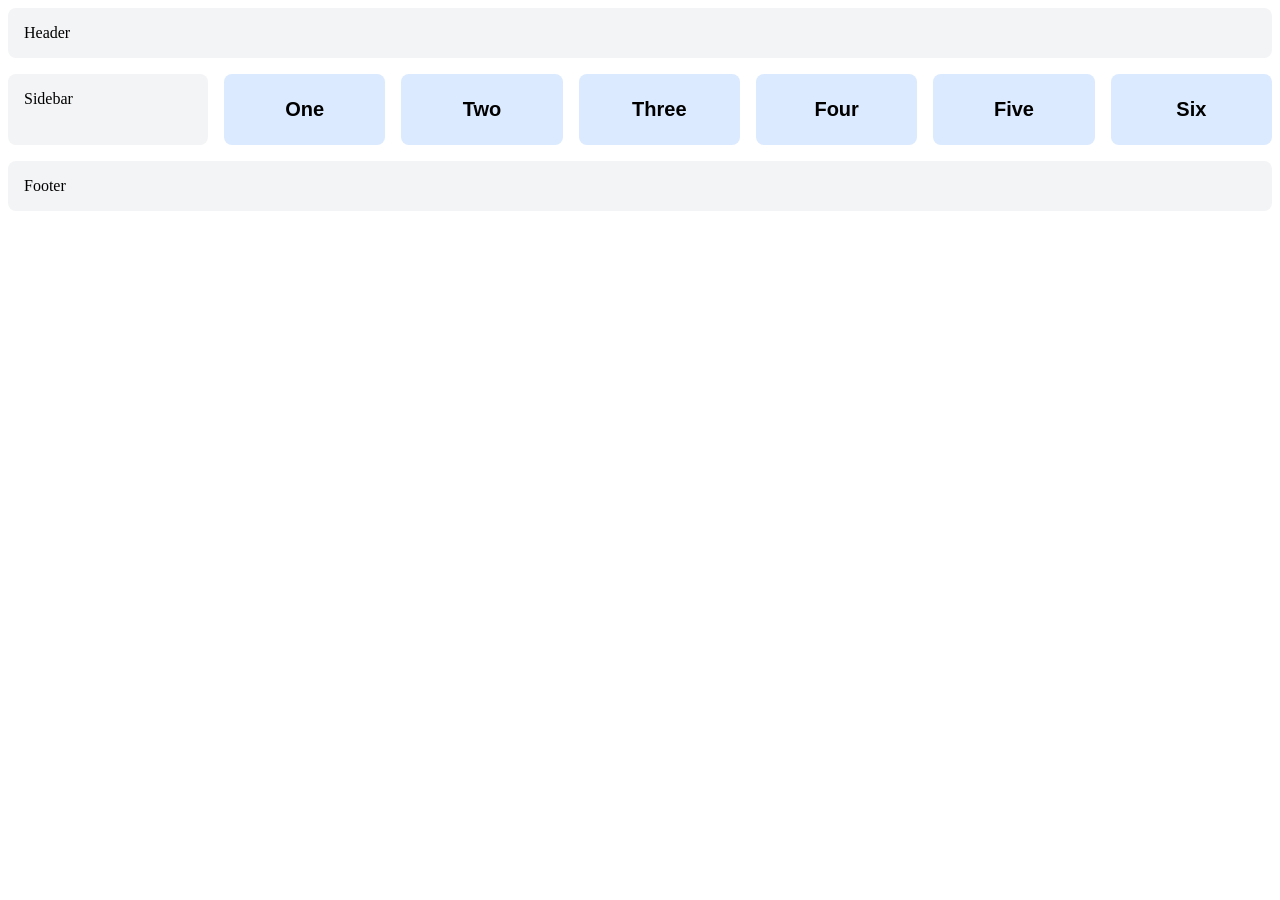
==== index.html @ 9608bf7c "added names of areas" ====
<!DOCTYPE html>
<html lang="en">
<head>
  <meta charset="UTF-8">
  <meta name="viewport" content="width=device-width, initial-scale=1.0">
  <title>CSS Grid</title>
  <style>
    .layout {
      display: grid;
      grid-template-columns: 200px 1fr;
      grid-template-areas:
        "head head"
        "side main"
        "foot foot";
      gap: 16px;
    }

    .head {
      grid-area: head;
    }

    .side {
      grid-area: side;
    }

    .grid {
      grid-area: main;
      display: grid;
      grid-template-columns: repeat(auto-fit, minmax(150px, 1fr));
      gap: 16px;
    }

    .foot {
      grid-area: foot;
    }

    .grid-item {
      padding: 24px;
      background: #dbeafe;
      border-radius: 8px;
      text-align: center;
      font: 600 1.25rem sans-serif;
    }

    .head,
    .side,
    .foot {
      padding: 16px;
      background: #f3f4f6;
      border-radius: 8px;
    }

    @media (max-width: 600px) {
      .layout {
        grid-template-columns: 1fr;
        grid-template-areas:
          "head"
          "side"
          "main"
          "foot";
      }
    }
  </style>
</head>
<body>
  <div class="layout">
    <header class="head">Header</header>
    <aside class="side">Sidebar</aside>
    <main class="grid">
      <div class="grid-item">One</div>
      <div class="grid-item">Two</div>
      <div class="grid-item">Three</div>
      <div class="grid-item">Four</div>
      <div class="grid-item">Five</div>
      <div class="grid-item">Six</div>
    </main>
    <footer class="foot">Footer</footer>
  </div>
</body>
</html>
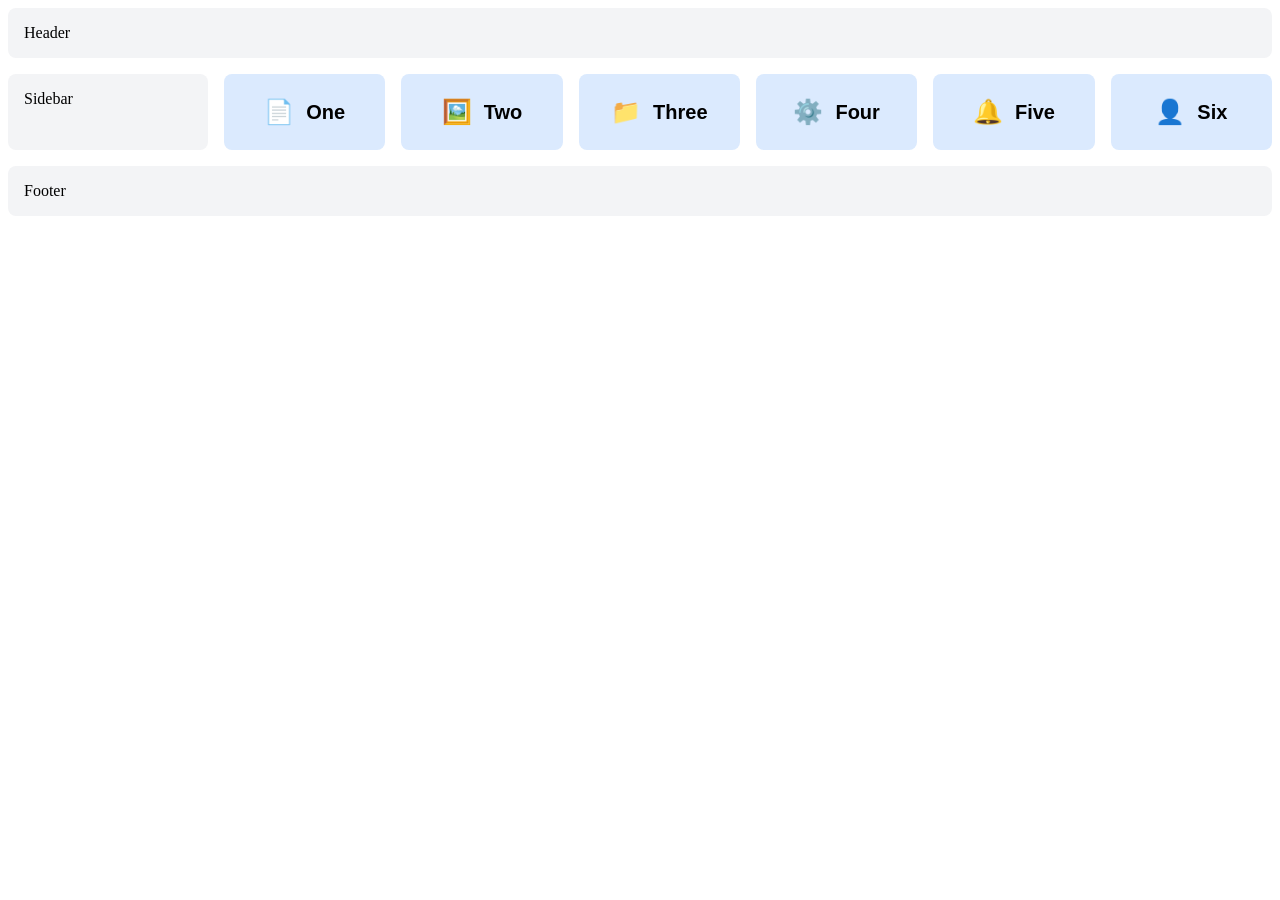
==== commit be2e22f0: "added flexbox  icon" ====
--- a/index.html
+++ b/index.html
@@ -35,11 +35,18 @@
     }
 
     .grid-item {
+      display: flex;
+      align-items: center;
+      justify-content: center;
+      gap: 12px;
       padding: 24px;
       background: #dbeafe;
       border-radius: 8px;
-      text-align: center;
       font: 600 1.25rem sans-serif;
+    }
+
+    .grid-icon {
+      font-size: 1.5rem;
     }
 
     .head,
@@ -67,12 +74,12 @@
     <header class="head">Header</header>
     <aside class="side">Sidebar</aside>
     <main class="grid">
-      <div class="grid-item">One</div>
-      <div class="grid-item">Two</div>
-      <div class="grid-item">Three</div>
-      <div class="grid-item">Four</div>
-      <div class="grid-item">Five</div>
-      <div class="grid-item">Six</div>
+      <div class="grid-item"><span class="grid-icon" aria-hidden="true">📄</span><span>One</span></div>
+      <div class="grid-item"><span class="grid-icon" aria-hidden="true">🖼️</span><span>Two</span></div>
+      <div class="grid-item"><span class="grid-icon" aria-hidden="true">📁</span><span>Three</span></div>
+      <div class="grid-item"><span class="grid-icon" aria-hidden="true">⚙️</span><span>Four</span></div>
+      <div class="grid-item"><span class="grid-icon" aria-hidden="true">🔔</span><span>Five</span></div>
+      <div class="grid-item"><span class="grid-icon" aria-hidden="true">👤</span><span>Six</span></div>
     </main>
     <footer class="foot">Footer</footer>
   </div>
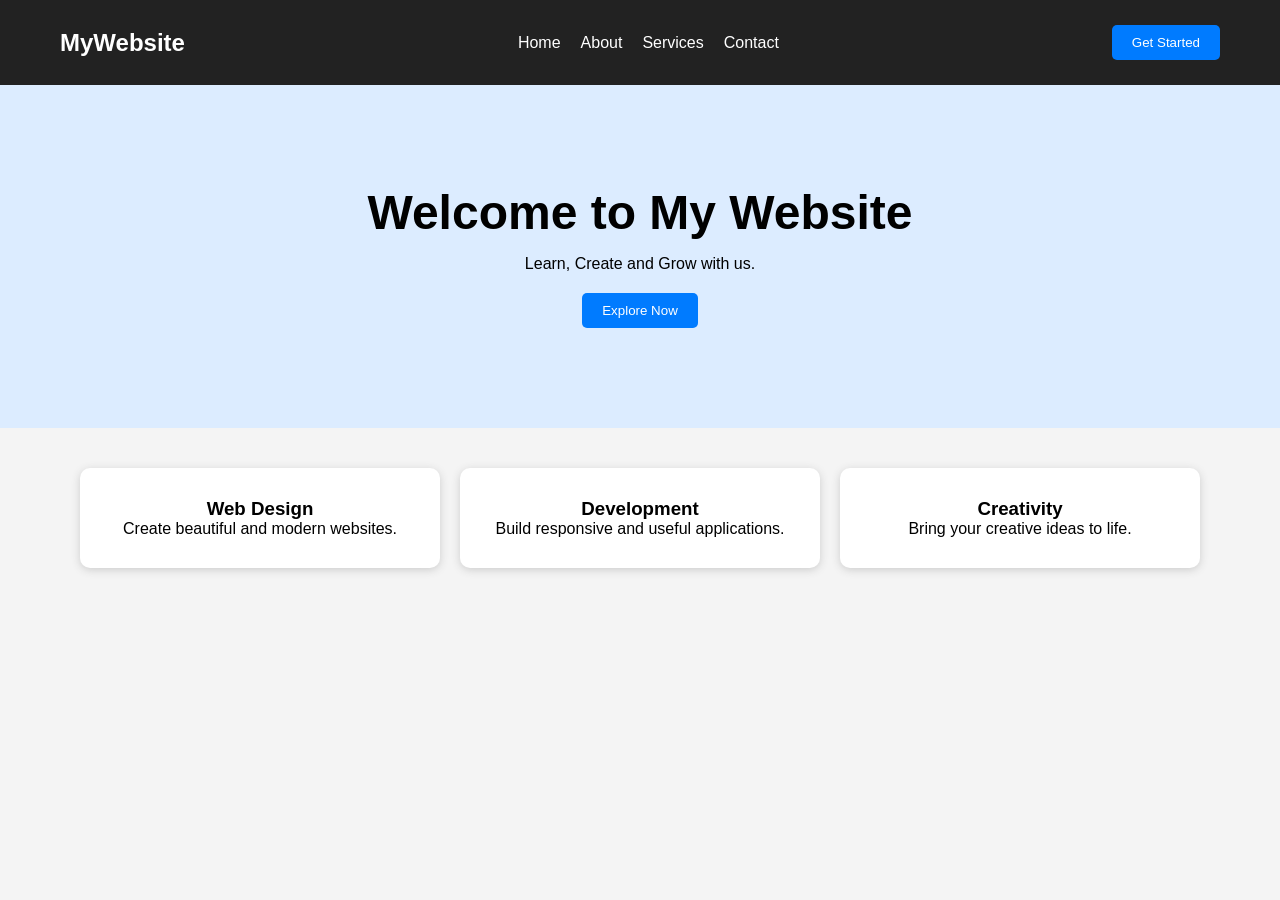
==== commit eeed70bc: "added layout" ====
--- a/index.html
+++ b/index.html
@@ -1,87 +1,49 @@
+
 <!DOCTYPE html>
 <html lang="en">
 <head>
-  <meta charset="UTF-8">
-  <meta name="viewport" content="width=device-width, initial-scale=1.0">
-  <title>CSS Grid</title>
-  <style>
-    .layout {
-      display: grid;
-      grid-template-columns: 200px 1fr;
-      grid-template-areas:
-        "head head"
-        "side main"
-        "foot foot";
-      gap: 16px;
-    }
-
-    .head {
-      grid-area: head;
-    }
-
-    .side {
-      grid-area: side;
-    }
-
-    .grid {
-      grid-area: main;
-      display: grid;
-      grid-template-columns: repeat(auto-fit, minmax(150px, 1fr));
-      gap: 16px;
-    }
-
-    .foot {
-      grid-area: foot;
-    }
-
-    .grid-item {
-      display: flex;
-      align-items: center;
-      justify-content: center;
-      gap: 12px;
-      padding: 24px;
-      background: #dbeafe;
-      border-radius: 8px;
-      font: 600 1.25rem sans-serif;
-    }
-
-    .grid-icon {
-      font-size: 1.5rem;
-    }
-
-    .head,
-    .side,
-    .foot {
-      padding: 16px;
-      background: #f3f4f6;
-      border-radius: 8px;
-    }
-
-    @media (max-width: 600px) {
-      .layout {
-        grid-template-columns: 1fr;
-        grid-template-areas:
-          "head"
-          "side"
-          "main"
-          "foot";
-      }
-    }
-  </style>
+    <meta charset="UTF-8">
+    <meta name="viewport" content="width=device-width, initial-scale=1.0">
+    <title>Responsive Landing Page</title>
+    <link rel="stylesheet" href="style.css">
 </head>
 <body>
-  <div class="layout">
-    <header class="head">Header</header>
-    <aside class="side">Sidebar</aside>
-    <main class="grid">
-      <div class="grid-item"><span class="grid-icon" aria-hidden="true">📄</span><span>One</span></div>
-      <div class="grid-item"><span class="grid-icon" aria-hidden="true">🖼️</span><span>Two</span></div>
-      <div class="grid-item"><span class="grid-icon" aria-hidden="true">📁</span><span>Three</span></div>
-      <div class="grid-item"><span class="grid-icon" aria-hidden="true">⚙️</span><span>Four</span></div>
-      <div class="grid-item"><span class="grid-icon" aria-hidden="true">🔔</span><span>Five</span></div>
-      <div class="grid-item"><span class="grid-icon" aria-hidden="true">👤</span><span>Six</span></div>
-    </main>
-    <footer class="foot">Footer</footer>
-  </div>
+
+    <header>
+        <nav class="navbar">
+            <h2 class="logo">MyWebsite</h2>
+            <div class="links">
+                <a href="#">Home</a>
+                <a href="#">About</a>
+                <a href="#">Services</a>
+                <a href="#">Contact</a>
+            </div>
+            <button>Get Started</button>
+        </nav>
+    </header>
+
+    <section class="hero">
+        <h1>Welcome to My Website</h1>
+        <p>Learn, Create and Grow with us.</p>
+        <button>Explore Now</button>
+    </section>
+
+    <section class="cards">
+        <div class="card">
+            <h3>Web Design</h3>
+            <p>Create beautiful and modern websites.</p>
+        </div>
+
+        <div class="card">
+            <h3>Development</h3>
+            <p>Build responsive and useful applications.</p>
+        </div>
+
+        <div class="card">
+            <h3>Creativity</h3>
+            <p>Bring your creative ideas to life.</p>
+        </div>
+    </section>
+
 </body>
-</html>+</html>
--- a/style.css
+++ b/style.css
@@ -0,0 +1,120 @@
+* {
+    margin: 0;
+    padding: 0;
+    box-sizing: border-box;
+}
+
+body {
+    font-family: Arial, sans-serif;
+    background: #f4f4f4;
+}
+
+.navbar {
+    display: flex;
+    flex-direction: column;
+    align-items: center;
+    gap: 15px;
+    padding: 20px;
+    background: #222;
+    color: white;
+}
+
+.links {
+    display: flex;
+    flex-direction: column;
+    gap: 12px;
+}
+
+.links a {
+    color: white;
+    text-decoration: none;
+}
+
+button {
+    padding: 10px 20px;
+    background: #007bff;
+    color: white;
+    border: none;
+    border-radius: 5px;
+}
+
+.hero {
+    text-align: center;
+    padding: 50px 20px;
+    background: #dcecff;
+}
+
+.hero h1 {
+    font-size: 28px;
+    margin-bottom: 15px;
+}
+
+.hero p {
+    margin-bottom: 20px;
+}
+
+.cards {
+    display: flex;
+    flex-direction: column;
+    gap: 20px;
+    padding: 20px;
+}
+
+.card {
+    background: white;
+    padding: 30px;
+    text-align: center;
+    border-radius: 10px;
+    box-shadow: 0 2px 8px #ccc;
+}
+
+@media (min-width: 768px) {
+
+    .navbar {
+        flex-direction: row;
+        justify-content: space-between;
+    }
+
+    .links {
+        flex-direction: row;
+        gap: 20px;
+    }
+
+    .hero h1 {
+        font-size: 36px;
+    }
+
+    .cards {
+        flex-direction: row;
+        flex-wrap: wrap;
+    }
+
+    .card {
+        flex: 1 1 200px;
+    }
+}
+
+@media (min-width: 1024px) {
+
+    .navbar {
+        padding: 25px 60px;
+    }
+
+    .hero {
+        padding: 100px 30px;
+    }
+
+    .hero h1 {
+        font-size: 48px;
+    }
+
+    .cards {
+        max-width: 1200px;
+        margin: auto;
+        padding: 40px;
+    }
+
+    .card {
+        flex: 1;
+    }
+}
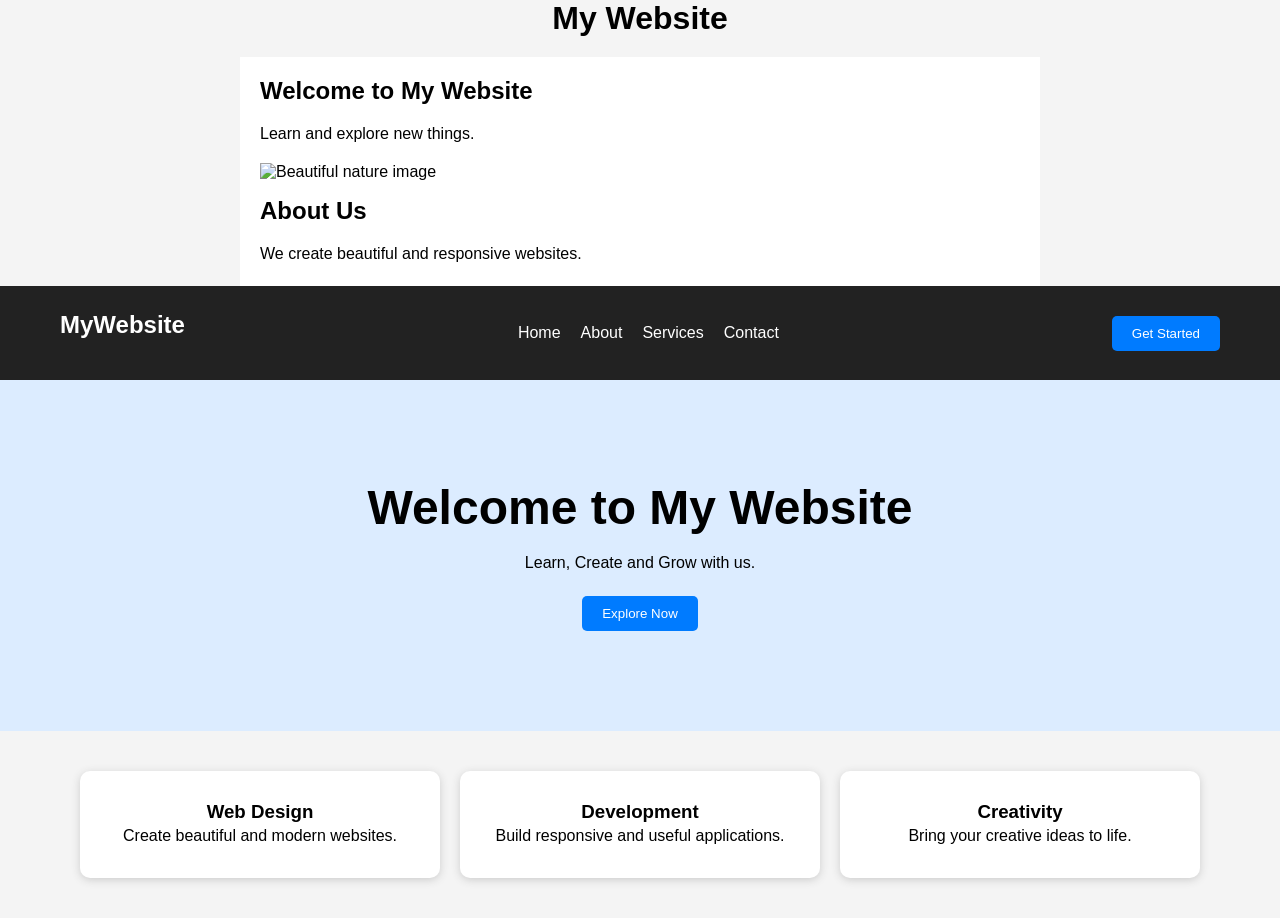
==== commit 405f99bb: "Make images responsive using rem units" ====
--- a/index.html
+++ b/index.html
@@ -8,6 +8,20 @@
     <link rel="stylesheet" href="style.css">
 </head>
 <body>
+
+    <h1>My Website</h1>
+
+    <div class="container">
+        <h2>Welcome to My Website</h2>
+        <p>Learn and explore new things.</p>
+
+        <img src="https://picsum.photos/600/300"
+             alt="Beautiful nature image">
+
+        <h2>About Us</h2>
+        <p>We create beautiful and responsive websites.</p>
+    </div>
+
 
     <header>
         <nav class="navbar">
--- a/style.css
+++ b/style.css
@@ -7,6 +7,36 @@
 body {
     font-family: Arial, sans-serif;
     background: #f4f4f4;
+}
+
+h1 {
+    font-size: 2rem;
+    text-align: center;
+    margin-bottom: 1.25rem;
+}
+
+h2 {
+    font-size: 1.5rem;
+    margin-bottom: 1rem;
+}
+
+.container {
+    max-width: 50rem;
+    margin: auto;
+    padding: 1.25rem;
+    background: white;
+}
+
+img {
+    max-width: 100%;
+    height: auto;
+    display: block;
+    margin: 1rem auto;
+}
+
+p {
+    font-size: 1rem;
+    line-height: 1.6;
 }
 
 .navbar {
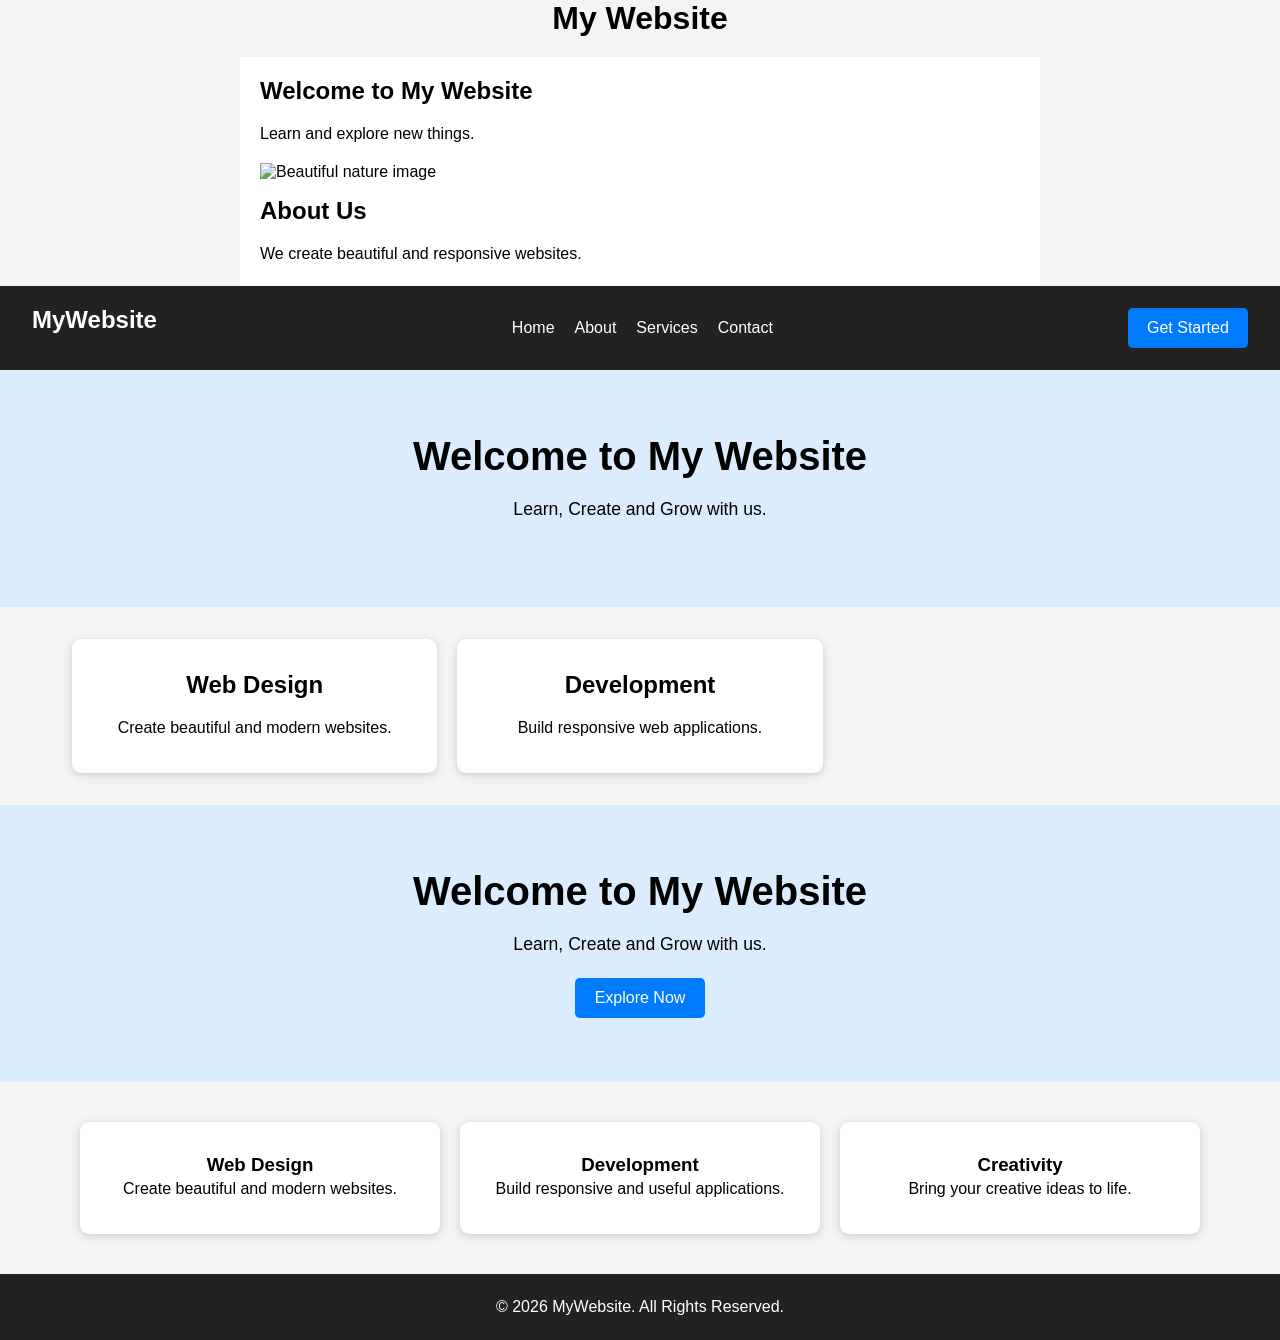
==== commit 22c604cf: "Use Grid for sections and Flexbox for navbar" ====
--- a/index.html
+++ b/index.html
@@ -22,19 +22,42 @@
         <p>We create beautiful and responsive websites.</p>
     </div>
 
-
     <header>
         <nav class="navbar">
             <h2 class="logo">MyWebsite</h2>
-            <div class="links">
+
+            <div class="nav-links">
                 <a href="#">Home</a>
                 <a href="#">About</a>
                 <a href="#">Services</a>
                 <a href="#">Contact</a>
             </div>
+
             <button>Get Started</button>
         </nav>
     </header>
+
+    <section class="hero">
+        <h1>Welcome to My Website</h1>
+        <p>Learn, Create and Grow with us.</p>
+    </section>
+
+   
+    <main class="grid-container">
+
+        <section class="card">
+            <h2>Web Design</h2>
+            <p>Create beautiful and modern websites.</p>
+        </section>
+
+        <section class="card">
+            <h2>Development</h2>
+            <p>Build responsive web applications.</p>
+        </section>
+
+
+
+    </main>
 
     <section class="hero">
         <h1>Welcome to My Website</h1>
@@ -59,5 +82,9 @@
         </div>
     </section>
 
+    <footer>
+        <p>© 2026 MyWebsite. All Rights Reserved.</p>
+    </footer>
+
 </body>
 </html>
--- a/style.css
+++ b/style.css
@@ -148,3 +148,107 @@
         flex: 1;
     }
 }
+
+* {
+    margin: 0;
+    padding: 0;
+    box-sizing: border-box;
+}
+
+body {
+    font-family: Arial, sans-serif;
+    font-size: 1rem;
+    background: #f4f4f4;
+}
+
+.navbar {
+    display: flex;
+    justify-content: space-between;
+    align-items: center;
+    padding: 1.25rem 2rem;
+    background: #222;
+    color: white;
+    flex-wrap: wrap;
+    gap: 1rem;
+}
+
+.logo {
+    font-size: 1.5rem;
+}
+
+.nav-links {
+    display: flex;
+    gap: 1.25rem;
+}
+
+.nav-links a {
+    color: white;
+    text-decoration: none;
+    font-size: 1rem;
+}
+
+button {
+    padding: 0.7rem 1.2rem;
+    background: #007bff;
+    color: white;
+    border: none;
+    border-radius: 0.3rem;
+    font-size: 1rem;
+}
+
+.hero {
+    text-align: center;
+    padding: 4rem 1.25rem;
+    background: #dcecff;
+}
+
+.hero h1 {
+    font-size: 2.5rem;
+    margin-bottom: 1rem;
+}
+
+.hero p {
+    font-size: 1.1rem;
+}
+
+.grid-container {
+    display: grid;
+    grid-template-columns: 1fr;
+    gap: 1.25rem;
+    padding: 2rem;
+}
+
+.card {
+    background: white;
+    padding: 2rem;
+    text-align: center;
+    border-radius: 0.6rem;
+    box-shadow: 0 2px 8px #ccc;
+}
+
+.card h2 {
+    font-size: 1.5rem;
+    margin-bottom: 1rem;
+}
+
+footer {
+    text-align: center;
+    background: #222;
+    color: white;
+    padding: 1.25rem;
+}
+
+@media (min-width: 768px) {
+    .grid-container {
+        grid-template-columns: repeat(2, 1fr);
+    }
+}
+
+@media (min-width: 1024px) {
+    .grid-container {
+        grid-template-columns: repeat(3, 1fr);
+        max-width: 1200px;
+        margin: auto;
+    }
+}
+
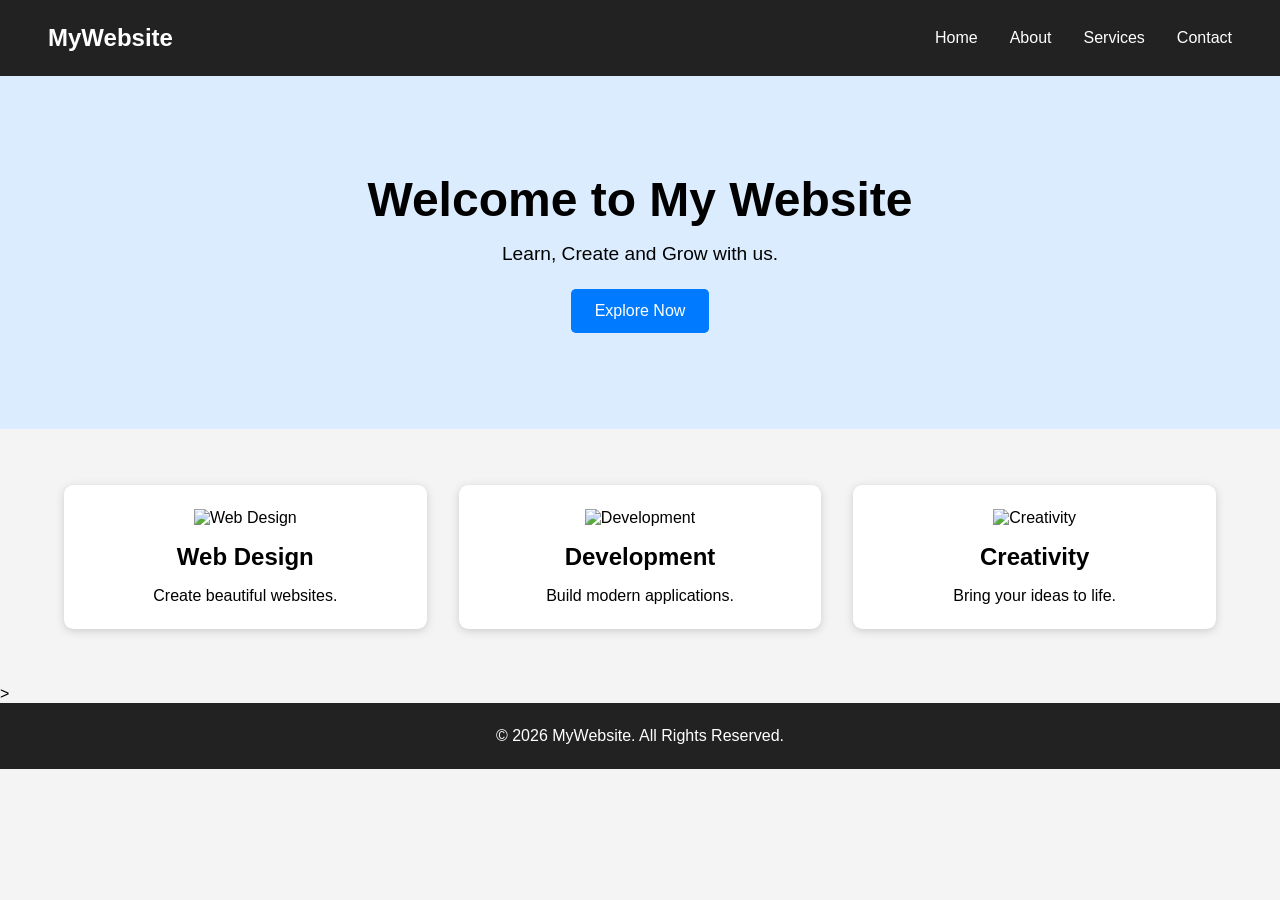
==== commit 8b02754e: "Add HTML and desktop CSS layout" ====
--- a/index.html
+++ b/index.html
@@ -1,30 +1,17 @@
-
 <!DOCTYPE html>
 <html lang="en">
 <head>
     <meta charset="UTF-8">
     <meta name="viewport" content="width=device-width, initial-scale=1.0">
-    <title>Responsive Landing Page</title>
+    <title>Desktop Layout</title>
     <link rel="stylesheet" href="style.css">
 </head>
 <body>
 
-    <h1>My Website</h1>
-
-    <div class="container">
-        <h2>Welcome to My Website</h2>
-        <p>Learn and explore new things.</p>
-
-        <img src="https://picsum.photos/600/300"
-             alt="Beautiful nature image">
-
-        <h2>About Us</h2>
-        <p>We create beautiful and responsive websites.</p>
-    </div>
-
+    
     <header>
         <nav class="navbar">
-            <h2 class="logo">MyWebsite</h2>
+            <h2>MyWebsite</h2>
 
             <div class="nav-links">
                 <a href="#">Home</a>
@@ -32,32 +19,8 @@
                 <a href="#">Services</a>
                 <a href="#">Contact</a>
             </div>
-
-            <button>Get Started</button>
         </nav>
     </header>
-
-    <section class="hero">
-        <h1>Welcome to My Website</h1>
-        <p>Learn, Create and Grow with us.</p>
-    </section>
-
-   
-    <main class="grid-container">
-
-        <section class="card">
-            <h2>Web Design</h2>
-            <p>Create beautiful and modern websites.</p>
-        </section>
-
-        <section class="card">
-            <h2>Development</h2>
-            <p>Build responsive web applications.</p>
-        </section>
-
-
-
-    </main>
 
     <section class="hero">
         <h1>Welcome to My Website</h1>
@@ -65,26 +28,32 @@
         <button>Explore Now</button>
     </section>
 
-    <section class="cards">
-        <div class="card">
-            <h3>Web Design</h3>
-            <p>Create beautiful and modern websites.</p>
-        </div>
+    <main class="container">
 
-        <div class="card">
-            <h3>Development</h3>
-            <p>Build responsive and useful applications.</p>
-        </div>
+        <section class="card">
+            <img src="https://picsum.photos/400/200?random=1" alt="Web Design">
+            <h2>Web Design</h2>
+            <p>Create beautiful websites.</p>
+        </section>
 
-        <div class="card">
-            <h3>Creativity</h3>
-            <p>Bring your creative ideas to life.</p>
-        </div>
-    </section>
+        <section class="card">
+            <img src="https://picsum.photos/400/200?random=2" alt="Development">
+            <h2>Development</h2>
+            <p>Build modern applications.</p>
+        </section>
 
+        <section class="card">
+            <img src="https://picsum.photos/400/200?random=3" alt="Creativity">
+            <h2>Creativity</h2>
+            <p>Bring your ideas to life.</p>
+        </section>
+
+    </main>
+>
     <footer>
         <p>© 2026 MyWebsite. All Rights Reserved.</p>
     </footer>
 
 </body>
 </html>
+
--- a/style.css
+++ b/style.css
@@ -1,154 +1,3 @@
-* {
-    margin: 0;
-    padding: 0;
-    box-sizing: border-box;
-}
-
-body {
-    font-family: Arial, sans-serif;
-    background: #f4f4f4;
-}
-
-h1 {
-    font-size: 2rem;
-    text-align: center;
-    margin-bottom: 1.25rem;
-}
-
-h2 {
-    font-size: 1.5rem;
-    margin-bottom: 1rem;
-}
-
-.container {
-    max-width: 50rem;
-    margin: auto;
-    padding: 1.25rem;
-    background: white;
-}
-
-img {
-    max-width: 100%;
-    height: auto;
-    display: block;
-    margin: 1rem auto;
-}
-
-p {
-    font-size: 1rem;
-    line-height: 1.6;
-}
-
-.navbar {
-    display: flex;
-    flex-direction: column;
-    align-items: center;
-    gap: 15px;
-    padding: 20px;
-    background: #222;
-    color: white;
-}
-
-.links {
-    display: flex;
-    flex-direction: column;
-    gap: 12px;
-}
-
-.links a {
-    color: white;
-    text-decoration: none;
-}
-
-button {
-    padding: 10px 20px;
-    background: #007bff;
-    color: white;
-    border: none;
-    border-radius: 5px;
-}
-
-.hero {
-    text-align: center;
-    padding: 50px 20px;
-    background: #dcecff;
-}
-
-.hero h1 {
-    font-size: 28px;
-    margin-bottom: 15px;
-}
-
-.hero p {
-    margin-bottom: 20px;
-}
-
-.cards {
-    display: flex;
-    flex-direction: column;
-    gap: 20px;
-    padding: 20px;
-}
-
-.card {
-    background: white;
-    padding: 30px;
-    text-align: center;
-    border-radius: 10px;
-    box-shadow: 0 2px 8px #ccc;
-}
-
-@media (min-width: 768px) {
-
-    .navbar {
-        flex-direction: row;
-        justify-content: space-between;
-    }
-
-    .links {
-        flex-direction: row;
-        gap: 20px;
-    }
-
-    .hero h1 {
-        font-size: 36px;
-    }
-
-    .cards {
-        flex-direction: row;
-        flex-wrap: wrap;
-    }
-
-    .card {
-        flex: 1 1 200px;
-    }
-}
-
-@media (min-width: 1024px) {
-
-    .navbar {
-        padding: 25px 60px;
-    }
-
-    .hero {
-        padding: 100px 30px;
-    }
-
-    .hero h1 {
-        font-size: 48px;
-    }
-
-    .cards {
-        max-width: 1200px;
-        margin: auto;
-        padding: 40px;
-    }
-
-    .card {
-        flex: 1;
-    }
-}
-
 * {
     margin: 0;
     padding: 0;
@@ -165,30 +14,39 @@
     display: flex;
     justify-content: space-between;
     align-items: center;
-    padding: 1.25rem 2rem;
+    padding: 1.5rem 3rem;
     background: #222;
     color: white;
-    flex-wrap: wrap;
-    gap: 1rem;
-}
-
-.logo {
-    font-size: 1.5rem;
 }
 
 .nav-links {
     display: flex;
-    gap: 1.25rem;
+    gap: 2rem;
 }
 
 .nav-links a {
     color: white;
     text-decoration: none;
-    font-size: 1rem;
+}
+
+.hero {
+    text-align: center;
+    padding: 6rem 2rem;
+    background: #dcecff;
+}
+
+.hero h1 {
+    font-size: 3rem;
+    margin-bottom: 1rem;
+}
+
+.hero p {
+    font-size: 1.2rem;
+    margin-bottom: 1.5rem;
 }
 
 button {
-    padding: 0.7rem 1.2rem;
+    padding: 0.8rem 1.5rem;
     background: #007bff;
     color: white;
     border: none;
@@ -196,34 +54,27 @@
     font-size: 1rem;
 }
 
-.hero {
-    text-align: center;
-    padding: 4rem 1.25rem;
-    background: #dcecff;
-}
-
-.hero h1 {
-    font-size: 2.5rem;
-    margin-bottom: 1rem;
-}
-
-.hero p {
-    font-size: 1.1rem;
-}
-
-.grid-container {
+.container {
     display: grid;
-    grid-template-columns: 1fr;
-    gap: 1.25rem;
-    padding: 2rem;
+    grid-template-columns: repeat(3, 1fr);
+    gap: 2rem;
+    max-width: 1200px;
+    margin: 2rem auto;
+    padding: 1.5rem;
 }
 
 .card {
     background: white;
-    padding: 2rem;
+    padding: 1.5rem;
     text-align: center;
     border-radius: 0.6rem;
     box-shadow: 0 2px 8px #ccc;
+}
+
+.card img {
+    max-width: 100%;
+    height: auto;
+    margin-bottom: 1rem;
 }
 
 .card h2 {
@@ -232,23 +83,10 @@
 }
 
 footer {
-    text-align: center;
     background: #222;
     color: white;
-    padding: 1.25rem;
+    text-align: center;
+    padding: 1.5rem;
 }
 
-@media (min-width: 768px) {
-    .grid-container {
-        grid-template-columns: repeat(2, 1fr);
-    }
-}
 
-@media (min-width: 1024px) {
-    .grid-container {
-        grid-template-columns: repeat(3, 1fr);
-        max-width: 1200px;
-        margin: auto;
-    }
-}
-
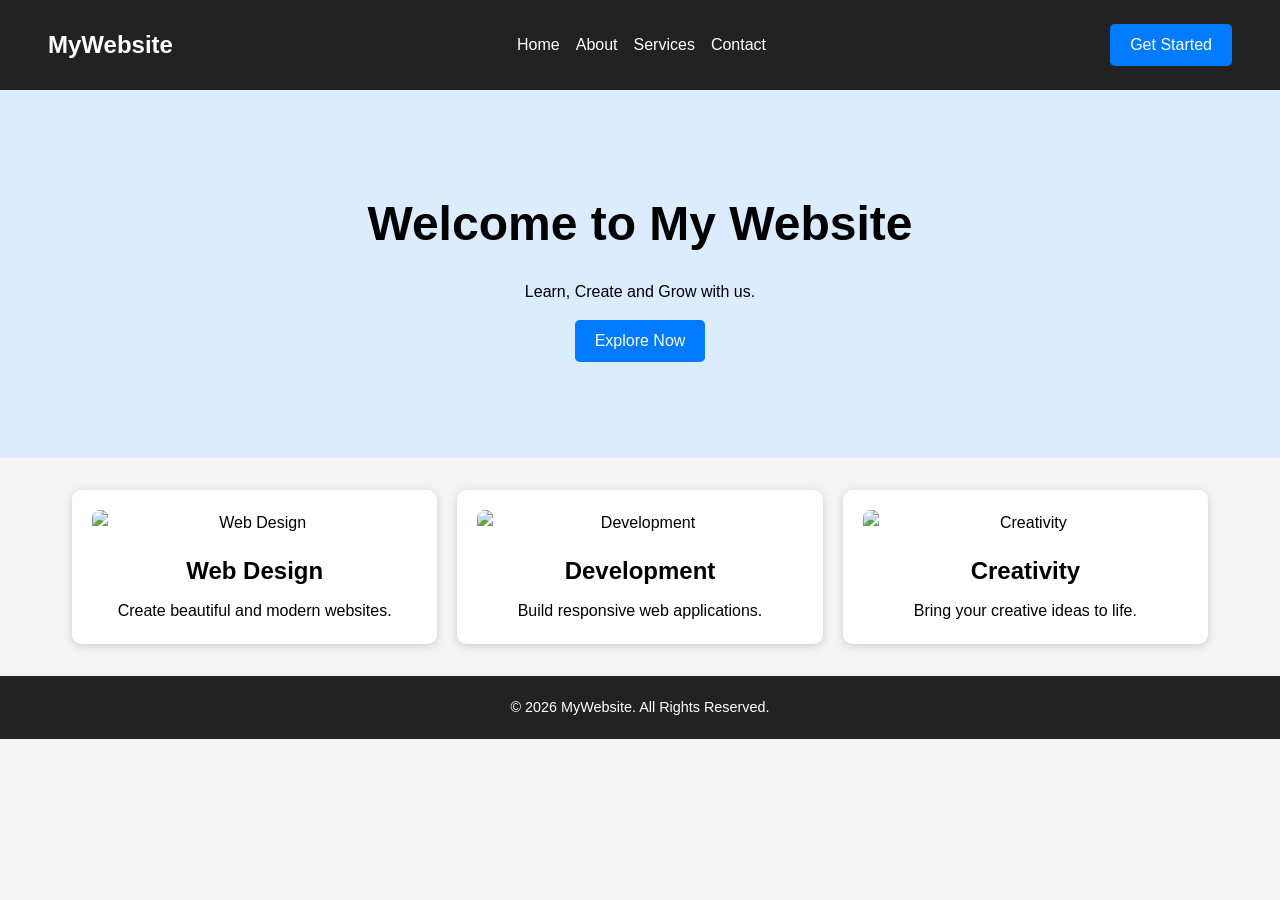
==== commit 2b53999e: "Complete responsive website for all screen sizes" ====
--- a/index.html
+++ b/index.html
@@ -1,17 +1,18 @@
+
 <!DOCTYPE html>
 <html lang="en">
 <head>
     <meta charset="UTF-8">
     <meta name="viewport" content="width=device-width, initial-scale=1.0">
-    <title>Desktop Layout</title>
+    <title>Responsive Website</title>
     <link rel="stylesheet" href="style.css">
 </head>
 <body>
 
-    
+    <!-- Navbar -->
     <header>
         <nav class="navbar">
-            <h2>MyWebsite</h2>
+            <h2 class="logo">MyWebsite</h2>
 
             <div class="nav-links">
                 <a href="#">Home</a>
@@ -19,41 +20,45 @@
                 <a href="#">Services</a>
                 <a href="#">Contact</a>
             </div>
+
+            <button>Get Started</button>
         </nav>
     </header>
 
+    <!-- Hero Section -->
     <section class="hero">
         <h1>Welcome to My Website</h1>
         <p>Learn, Create and Grow with us.</p>
         <button>Explore Now</button>
     </section>
 
+    <!-- Grid Sections -->
     <main class="container">
 
         <section class="card">
             <img src="https://picsum.photos/400/200?random=1" alt="Web Design">
             <h2>Web Design</h2>
-            <p>Create beautiful websites.</p>
+            <p>Create beautiful and modern websites.</p>
         </section>
 
         <section class="card">
             <img src="https://picsum.photos/400/200?random=2" alt="Development">
             <h2>Development</h2>
-            <p>Build modern applications.</p>
+            <p>Build responsive web applications.</p>
         </section>
 
         <section class="card">
             <img src="https://picsum.photos/400/200?random=3" alt="Creativity">
             <h2>Creativity</h2>
-            <p>Bring your ideas to life.</p>
+            <p>Bring your creative ideas to life.</p>
         </section>
 
     </main>
->
+
+    <!-- Footer -->
     <footer>
         <p>© 2026 MyWebsite. All Rights Reserved.</p>
     </footer>
 
 </body>
 </html>
-
--- a/style.css
+++ b/style.css
@@ -8,85 +8,141 @@
     font-family: Arial, sans-serif;
     font-size: 1rem;
     background: #f4f4f4;
+    line-height: 1.6;
+}
+
+img {
+    max-width: 100%;
+    height: auto;
+    display: block;
 }
 
 .navbar {
     display: flex;
-    justify-content: space-between;
+    flex-direction: column;
     align-items: center;
-    padding: 1.5rem 3rem;
+    gap: 1rem;
+    padding: 1.25rem;
     background: #222;
     color: white;
 }
 
+.logo {
+    font-size: 1.5rem;
+}
+
 .nav-links {
     display: flex;
-    gap: 2rem;
+    flex-wrap: wrap;
+    justify-content: center;
+    gap: 1rem;
 }
 
 .nav-links a {
     color: white;
     text-decoration: none;
-}
-
-.hero {
-    text-align: center;
-    padding: 6rem 2rem;
-    background: #dcecff;
-}
-
-.hero h1 {
-    font-size: 3rem;
-    margin-bottom: 1rem;
-}
-
-.hero p {
-    font-size: 1.2rem;
-    margin-bottom: 1.5rem;
+    font-size: 1rem;
 }
 
 button {
-    padding: 0.8rem 1.5rem;
+    padding: 0.75rem 1.25rem;
     background: #007bff;
     color: white;
     border: none;
     border-radius: 0.3rem;
     font-size: 1rem;
+    cursor: pointer;
+}
+
+.hero {
+    text-align: center;
+    padding: 3rem 1.25rem;
+    background: #dcecff;
+}
+
+.hero h1 {
+    font-size: 2rem;
+    margin-bottom: 1rem;
+}
+
+.hero p {
+    font-size: 1rem;
+    margin-bottom: 1rem;
 }
 
 .container {
     display: grid;
-    grid-template-columns: repeat(3, 1fr);
-    gap: 2rem;
-    max-width: 1200px;
-    margin: 2rem auto;
-    padding: 1.5rem;
+    grid-template-columns: 1fr;
+    gap: 1.25rem;
+    padding: 1.25rem;
 }
 
 .card {
     background: white;
-    padding: 1.5rem;
+    padding: 1.25rem;
     text-align: center;
     border-radius: 0.6rem;
     box-shadow: 0 2px 8px #ccc;
 }
 
 .card img {
-    max-width: 100%;
-    height: auto;
+    width: 100%;
+    border-radius: 0.5rem;
     margin-bottom: 1rem;
 }
 
 .card h2 {
     font-size: 1.5rem;
-    margin-bottom: 1rem;
+    margin-bottom: 0.5rem;
+}
+
+.card p {
+    font-size: 1rem;
 }
 
 footer {
     background: #222;
     color: white;
     text-align: center;
-    padding: 1.5rem;
+    padding: 1.25rem;
+    font-size: 0.9rem;
 }
 
+@media (min-width: 768px) {
 
+    .navbar {
+        flex-direction: row;
+        justify-content: space-between;
+    }
+
+    .container {
+        grid-template-columns: repeat(2, 1fr);
+        padding: 2rem;
+    }
+
+    .hero h1 {
+        font-size: 2.5rem;
+    }
+}
+
+@media (min-width: 1024px) {
+
+    .navbar {
+        padding: 1.5rem 3rem;
+    }
+
+    .container {
+        grid-template-columns: repeat(3, 1fr);
+        max-width: 1200px;
+        margin: auto;
+        padding: 2rem;
+    }
+
+    .hero {
+        padding: 6rem 2rem;
+    }
+
+    .hero h1 {
+        font-size: 3rem;
+    }
+}
